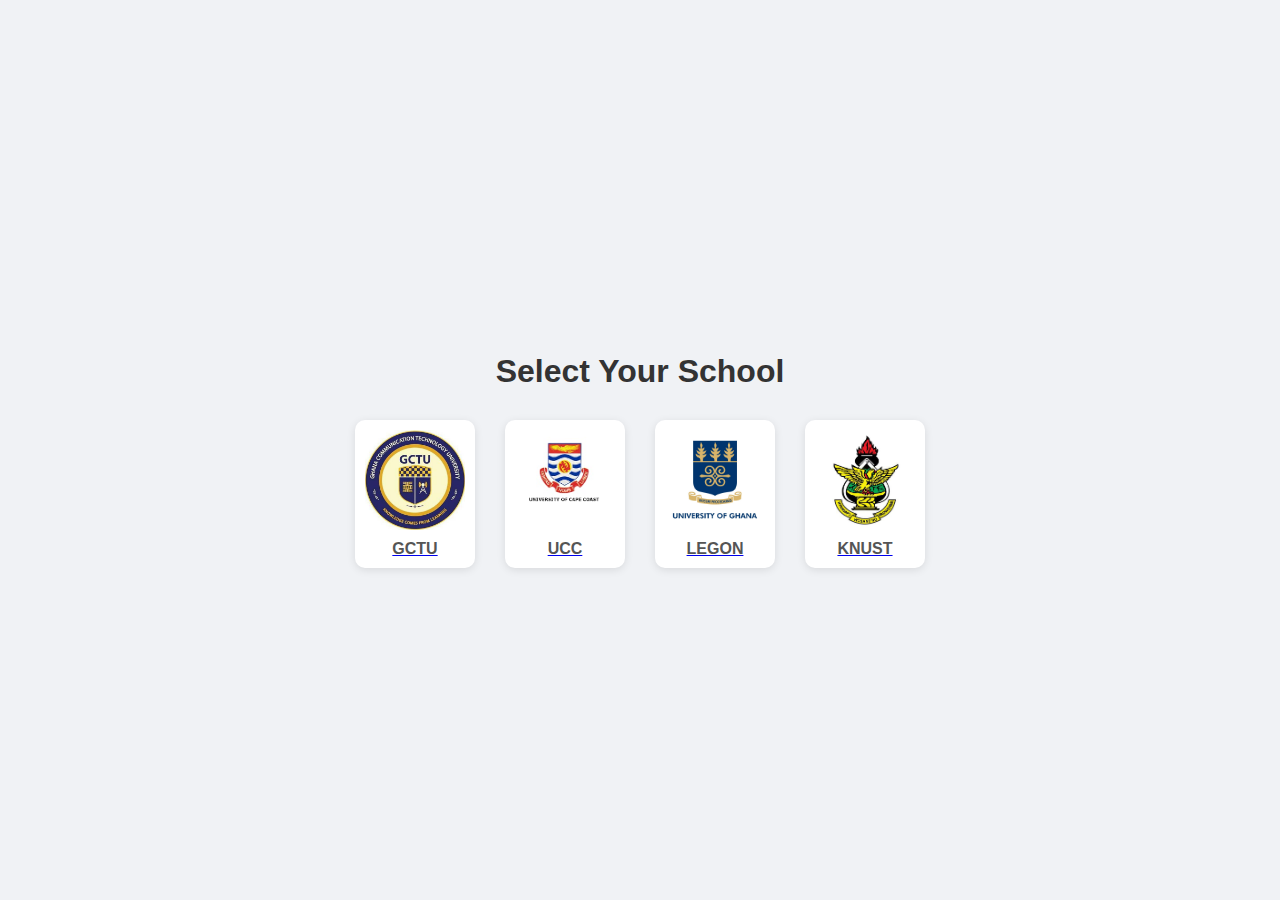
==== index.html @ 17c39619 "Add files via upload" ====
<!DOCTYPE html>
<html lang="en">
<head>
  <meta charset="UTF-8">
  <meta name="viewport" content="width=device-width, initial-scale=1.0">
  <title>Select Your School - GPA/CGPA Calculator</title>
  <style>
    body {
      font-family: Arial, sans-serif;
      background: #f0f2f5;
      display: flex;
      flex-direction: column;
      align-items: center;
      justify-content: center;
      height: 100vh;
      margin: 0;
    }

    h1 {
      margin-bottom: 30px;
      color: #333;
    }

    .school-logos {
      display: flex;
      gap: 30px;
      flex-wrap: wrap;
      justify-content: center;
    }

    .school-logo {
      display: flex;
      flex-direction: column;
      align-items: center;
      cursor: pointer;
      transition: transform 0.3s ease, box-shadow 0.3s ease;
      border-radius: 10px;
      padding: 10px;
      background: white;
      box-shadow: 0 2px 8px rgba(0, 0, 0, 0.1);
    }

    .school-logo:hover {
      transform: scale(1.05);
      box-shadow: 0 4px 15px rgba(0, 0, 0, 0.2);
    }

    .school-logo img {
      width: 100px;
      height: 100px;
      object-fit: contain;
      margin-bottom: 10px;
    }

    .school-logo span {
      font-weight: bold;
      color: #555;
    }
  </style>
</head>
<body>
  <h1>Select Your School</h1>
  <div class="school-logos">
    <a class="school-logo" href="gctu.html">
      <img src="gctu logo.jpg" alt="GCTU Logo">
      <span>GCTU</span>
    </a>
    <a class="school-logo" href="ucc.html">
      <img src="ucc logo.jpg" alt="UCC Logo">
      <span>UCC</span>
    </a>
    <a class="school-logo" href="legon.html">
        <img src="legon logo.jpg" alt="legon Logo">
        <span>LEGON</span>
      </a>
      <a class="school-logo" href="knust.html">
        <img src="knust.jpg" alt="knust Logo">
        <span>KNUST</span>
      </a>
    <!-- Future school logos go here -->
  </div>
</body>
</html>
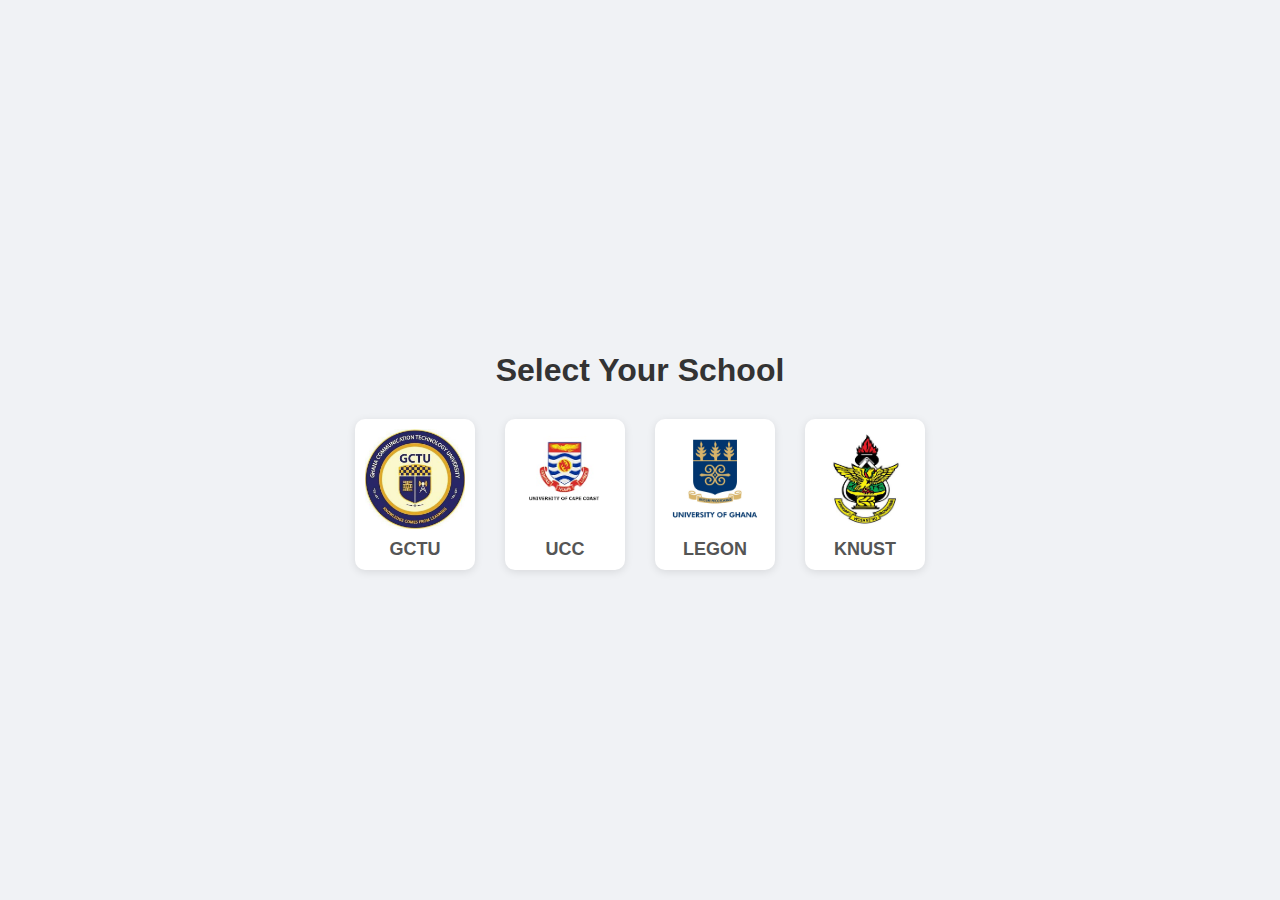
==== commit f408c339: "Update index.html" ====
--- a/index.html
+++ b/index.html
@@ -56,6 +56,37 @@
       font-weight: bold;
       color: #555;
     }
+    /* Remove underline and customize hover for school names */
+.school-logo {
+  text-decoration: none; /* Removes underline */
+  color: inherit; /* Keeps text color consistent */
+}
+
+/* Optional: style the text (school name) directly */
+.school-logo span {
+  font-weight: bold;
+  color: #555;
+  font-size: 18px;
+  transition: color 0.3s ease;
+}
+
+/* Optional: individual hover colors */
+.school-logo[href*="gctu"] span:hover {
+  color: #004aad; /* Deep blue for GCTU */
+}
+
+.school-logo[href*="ucc"] span:hover {
+  color: #c62828; /* UCC red */
+}
+
+.school-logo[href*="legon"] span:hover {
+  color: #00274d; /* Legon navy blue */
+}
+
+.school-logo[href*="knust"] span:hover {
+  color: #2e7d32; /* KNUST green */
+}
+
   </style>
 </head>
 <body>
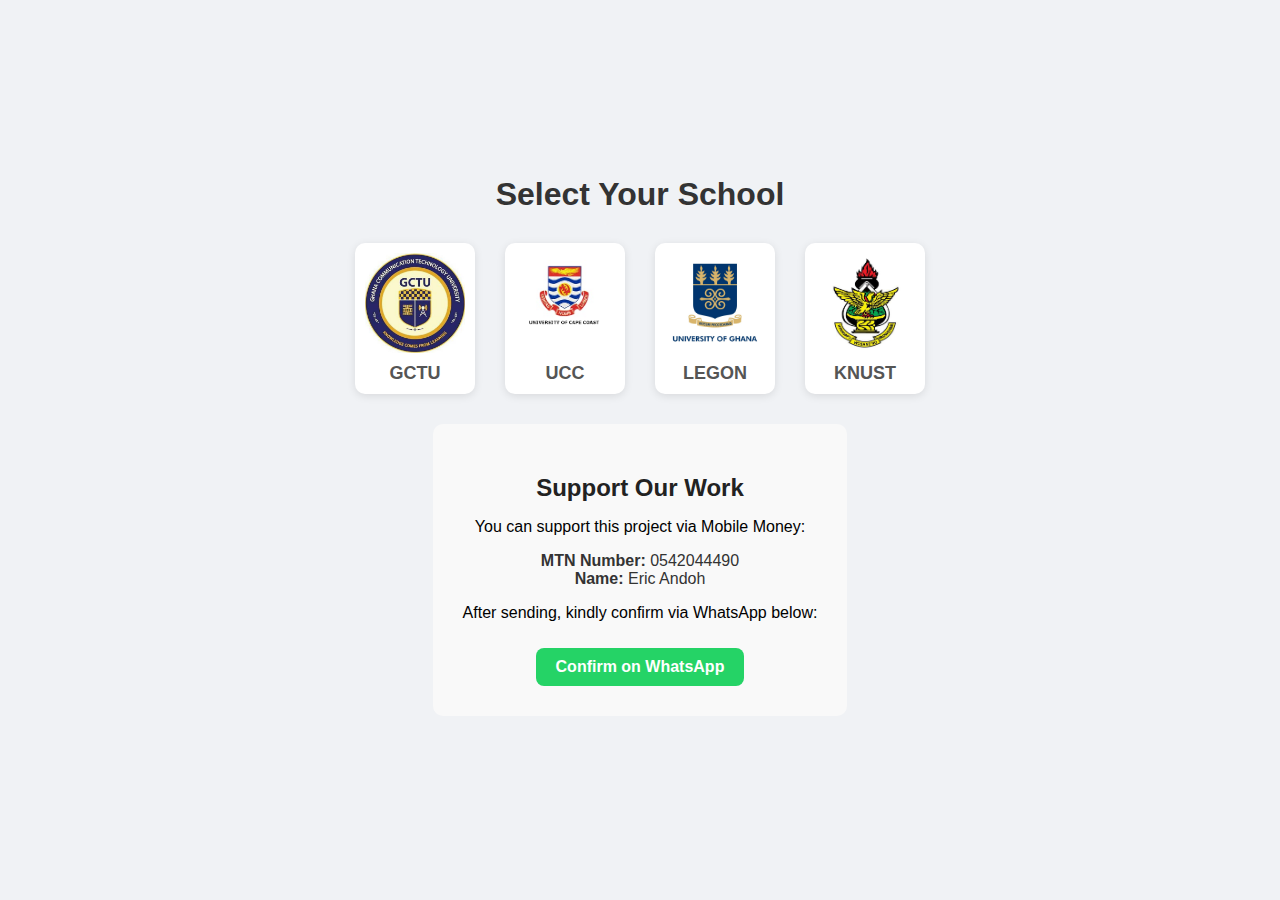
==== commit 011f59c7: "Update index.html" ====
--- a/index.html
+++ b/index.html
@@ -86,6 +86,42 @@
 .school-logo[href*="knust"] span:hover {
   color: #2e7d32; /* KNUST green */
 }
+.donate-section {
+  padding: 30px;
+  background-color: #f9f9f9;
+  border-radius: 10px;
+  text-align: center;
+  margin: 30px auto;
+  max-width: 400px;
+}
+
+.donate-section h2 {
+  color: #222;
+  margin-bottom: 15px;
+}
+
+.donate-section ul {
+  list-style: none;
+  padding: 0;
+  color: #333;
+}
+
+.whatsapp-button {
+  text-decoration: none;
+  background-color: #25D366;
+  color: white;
+  padding: 10px 20px;
+  border-radius: 8px;
+  font-weight: bold;
+  display: inline-block;
+  margin-top: 10px;
+  transition: background-color 0.3s ease;
+}
+
+.whatsapp-button:hover {
+  background-color: #128C7E;
+}
+
 
   </style>
 </head>
@@ -110,5 +146,18 @@
       </a>
     <!-- Future school logos go here -->
   </div>
+  <section class="donate-section">
+    <h2>Support Our Work</h2>
+    <p>You can support this project via Mobile Money:</p>
+    <ul>
+      <li><strong>MTN Number:</strong> 0542044490</li>
+      <li><strong>Name:</strong> Eric Andoh</li>
+    </ul>
+    <p>After sending, kindly confirm via WhatsApp below:</p>
+    <a href="https://wa.me/233542044490?text=Hi,%20I%20just%20sent%20my%20support%20via%20MoMo" class="whatsapp-button">
+      Confirm on WhatsApp
+    </a>
+  </section>
+  
 </body>
 </html>
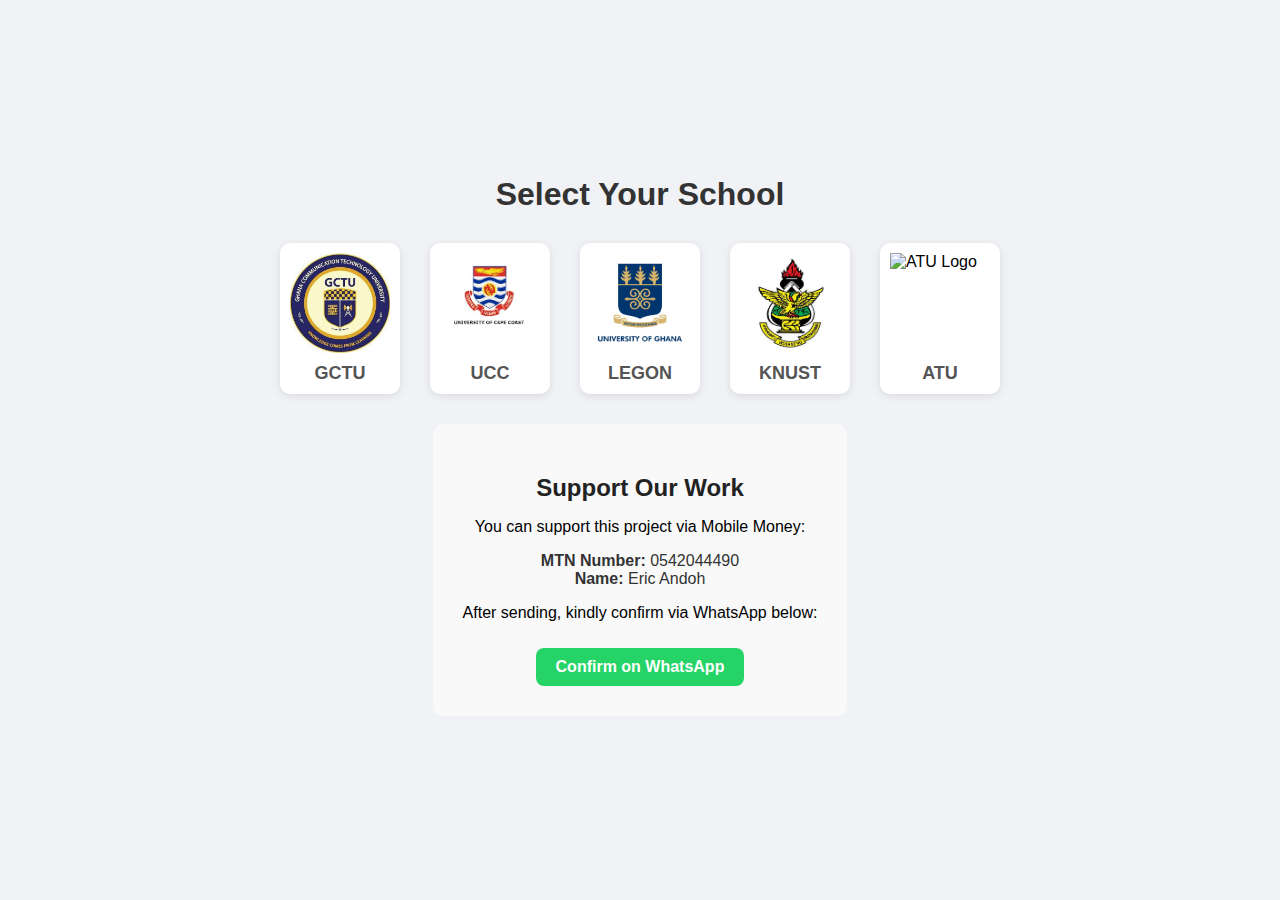
==== commit 01659d11: "Update index.html" ====
--- a/index.html
+++ b/index.html
@@ -144,6 +144,12 @@
         <img src="knust.jpg" alt="knust Logo">
         <span>KNUST</span>
       </a>
+      <div class="school-logo" onclick="comingSoon()">
+        <img src="atu logo.jpeg" alt="ATU Logo">
+        <span>ATU</span>
+      </div>
+      <script src="js/atu.js"></script>
+  
     <!-- Future school logos go here -->
   </div>
   <section class="donate-section">
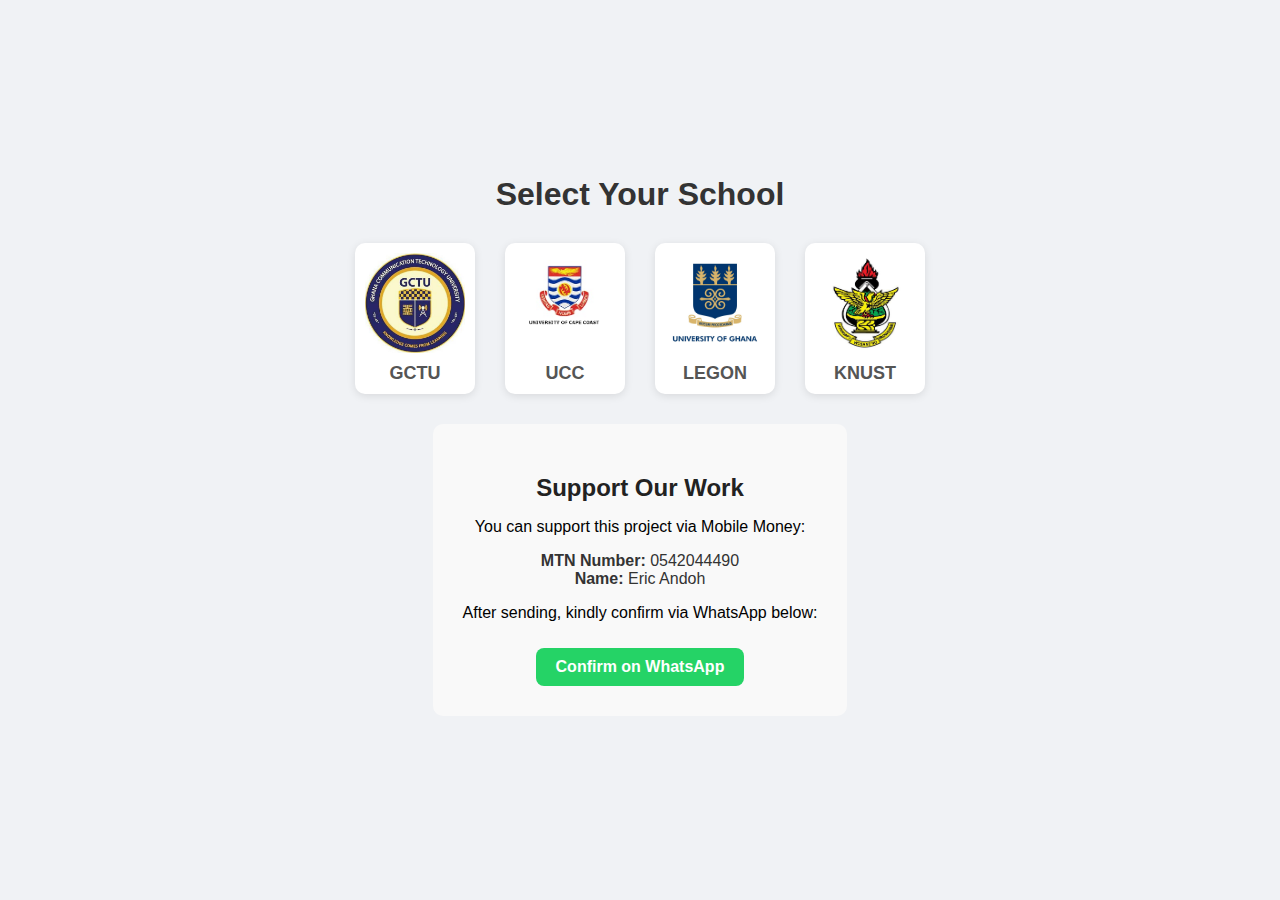
==== commit 0da0e209: "Update index.html" ====
--- a/index.html
+++ b/index.html
@@ -144,11 +144,6 @@
         <img src="knust.jpg" alt="knust Logo">
         <span>KNUST</span>
       </a>
-      <div class="school-logo" onclick="comingSoon()">
-        <img src="atu logo.jpeg" alt="ATU Logo">
-        <span>ATU</span>
-      </div>
-      <script src="js/atu.js"></script>
   
     <!-- Future school logos go here -->
   </div>
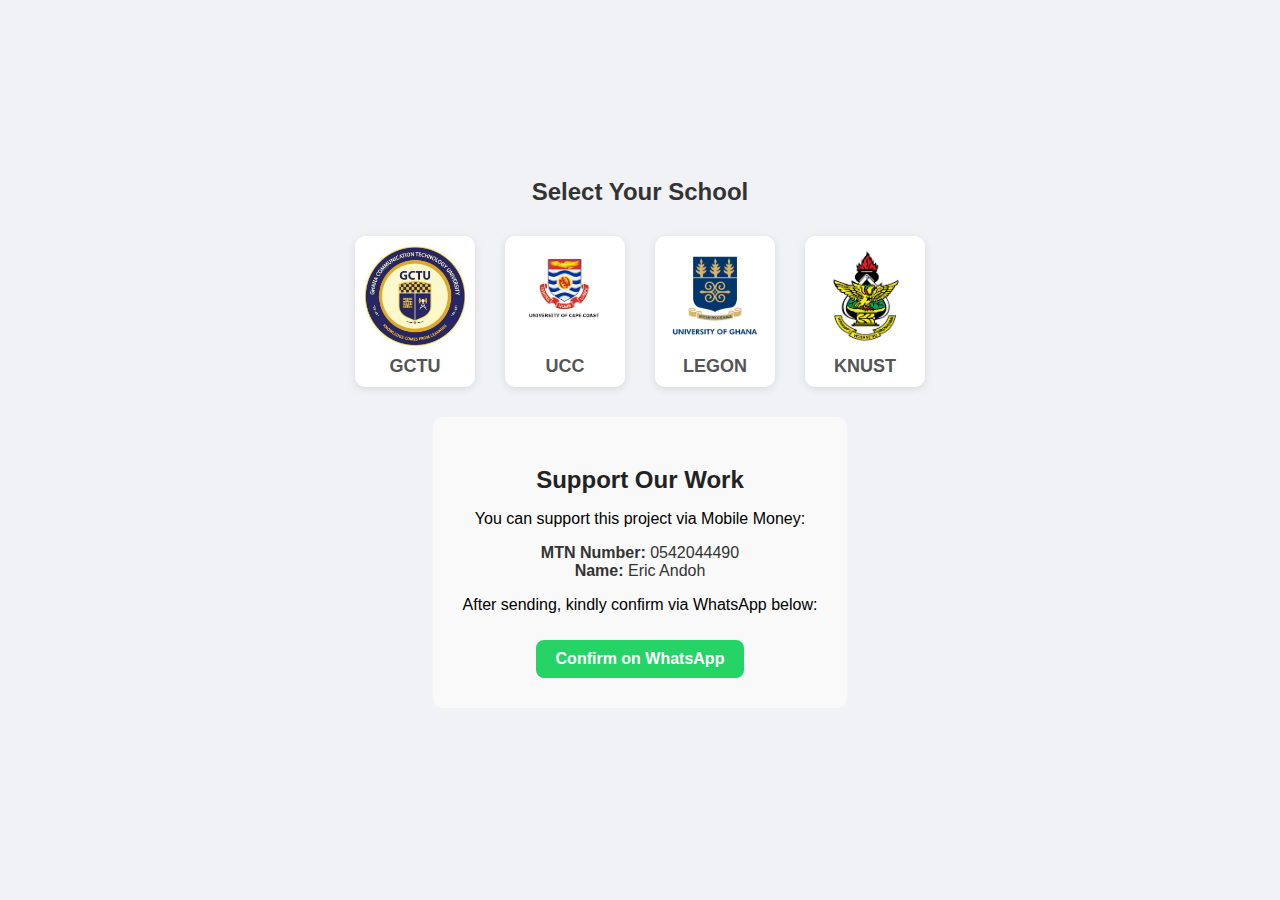
==== commit ff612574: "Update index.html" ====
--- a/index.html
+++ b/index.html
@@ -1,8 +1,8 @@
 <!DOCTYPE html>
 <html lang="en">
 <head>
-  <meta charset="UTF-8">
-  <meta name="viewport" content="width=device-width, initial-scale=1.0">
+  <meta charset="UTF-8" />
+  <meta name="viewport" content="width=device-width, initial-scale=1.0"/>
   <title>Select Your School - GPA/CGPA Calculator</title>
   <style>
     body {
@@ -12,13 +12,17 @@
       flex-direction: column;
       align-items: center;
       justify-content: center;
-      height: 100vh;
+      min-height: 100vh;
       margin: 0;
+      padding: 20px;
+      box-sizing: border-box;
+      text-align: center;
     }
 
     h1 {
       margin-bottom: 30px;
       color: #333;
+      font-size: 24px;
     }
 
     .school-logos {
@@ -38,6 +42,8 @@
       padding: 10px;
       background: white;
       box-shadow: 0 2px 8px rgba(0, 0, 0, 0.1);
+      text-decoration: none;
+      color: inherit;
     }
 
     .school-logo:hover {
@@ -55,98 +61,105 @@
     .school-logo span {
       font-weight: bold;
       color: #555;
+      font-size: 18px;
+      transition: color 0.3s ease;
     }
-    /* Remove underline and customize hover for school names */
-.school-logo {
-  text-decoration: none; /* Removes underline */
-  color: inherit; /* Keeps text color consistent */
-}
 
-/* Optional: style the text (school name) directly */
-.school-logo span {
-  font-weight: bold;
-  color: #555;
-  font-size: 18px;
-  transition: color 0.3s ease;
-}
+    .school-logo[href*="gctu"] span:hover {
+      color: #004aad;
+    }
 
-/* Optional: individual hover colors */
-.school-logo[href*="gctu"] span:hover {
-  color: #004aad; /* Deep blue for GCTU */
-}
+    .school-logo[href*="ucc"] span:hover {
+      color: #c62828;
+    }
 
-.school-logo[href*="ucc"] span:hover {
-  color: #c62828; /* UCC red */
-}
+    .school-logo[href*="legon"] span:hover {
+      color: #00274d;
+    }
 
-.school-logo[href*="legon"] span:hover {
-  color: #00274d; /* Legon navy blue */
-}
+    .school-logo[href*="knust"] span:hover {
+      color: #2e7d32;
+    }
 
-.school-logo[href*="knust"] span:hover {
-  color: #2e7d32; /* KNUST green */
-}
-.donate-section {
-  padding: 30px;
-  background-color: #f9f9f9;
-  border-radius: 10px;
-  text-align: center;
-  margin: 30px auto;
-  max-width: 400px;
-}
+    .donate-section {
+      padding: 30px;
+      background-color: #f9f9f9;
+      border-radius: 10px;
+      text-align: center;
+      margin: 30px auto;
+      max-width: 400px;
+    }
 
-.donate-section h2 {
-  color: #222;
-  margin-bottom: 15px;
-}
+    .donate-section h2 {
+      color: #222;
+      margin-bottom: 15px;
+    }
 
-.donate-section ul {
-  list-style: none;
-  padding: 0;
-  color: #333;
-}
+    .donate-section ul {
+      list-style: none;
+      padding: 0;
+      color: #333;
+    }
 
-.whatsapp-button {
-  text-decoration: none;
-  background-color: #25D366;
-  color: white;
-  padding: 10px 20px;
-  border-radius: 8px;
-  font-weight: bold;
-  display: inline-block;
-  margin-top: 10px;
-  transition: background-color 0.3s ease;
-}
+    .whatsapp-button {
+      text-decoration: none;
+      background-color: #25D366;
+      color: white;
+      padding: 10px 20px;
+      border-radius: 8px;
+      font-weight: bold;
+      display: inline-block;
+      margin-top: 10px;
+      transition: background-color 0.3s ease;
+    }
 
-.whatsapp-button:hover {
-  background-color: #128C7E;
-}
+    .whatsapp-button:hover {
+      background-color: #128C7E;
+    }
 
+    /* Mobile responsiveness */
+    @media (max-width: 600px) {
+      .school-logo img {
+        width: 80px;
+        height: 80px;
+      }
 
+      .school-logo span {
+        font-size: 16px;
+      }
+
+      .donate-section {
+        width: 100%;
+        padding: 20px;
+      }
+
+      h1 {
+        font-size: 20px;
+      }
+    }
   </style>
 </head>
 <body>
   <h1>Select Your School</h1>
   <div class="school-logos">
     <a class="school-logo" href="gctu.html">
-      <img src="gctu logo.jpg" alt="GCTU Logo">
+      <img src="gctu logo.jpg" alt="GCTU Logo" />
       <span>GCTU</span>
     </a>
     <a class="school-logo" href="ucc.html">
-      <img src="ucc logo.jpg" alt="UCC Logo">
+      <img src="ucc logo.jpg" alt="UCC Logo" />
       <span>UCC</span>
     </a>
     <a class="school-logo" href="legon.html">
-        <img src="legon logo.jpg" alt="legon Logo">
-        <span>LEGON</span>
-      </a>
-      <a class="school-logo" href="knust.html">
-        <img src="knust.jpg" alt="knust Logo">
-        <span>KNUST</span>
-      </a>
-  
-    <!-- Future school logos go here -->
+      <img src="legon logo.jpg" alt="Legon Logo" />
+      <span>LEGON</span>
+    </a>
+    <a class="school-logo" href="knust.html">
+      <img src="knust.jpg" alt="KNUST Logo" />
+      <span>KNUST</span>
+    </a>
   </div>
+
   <section class="donate-section">
     <h2>Support Our Work</h2>
     <p>You can support this project via Mobile Money:</p>
@@ -159,6 +172,5 @@
       Confirm on WhatsApp
     </a>
   </section>
-  
 </body>
 </html>
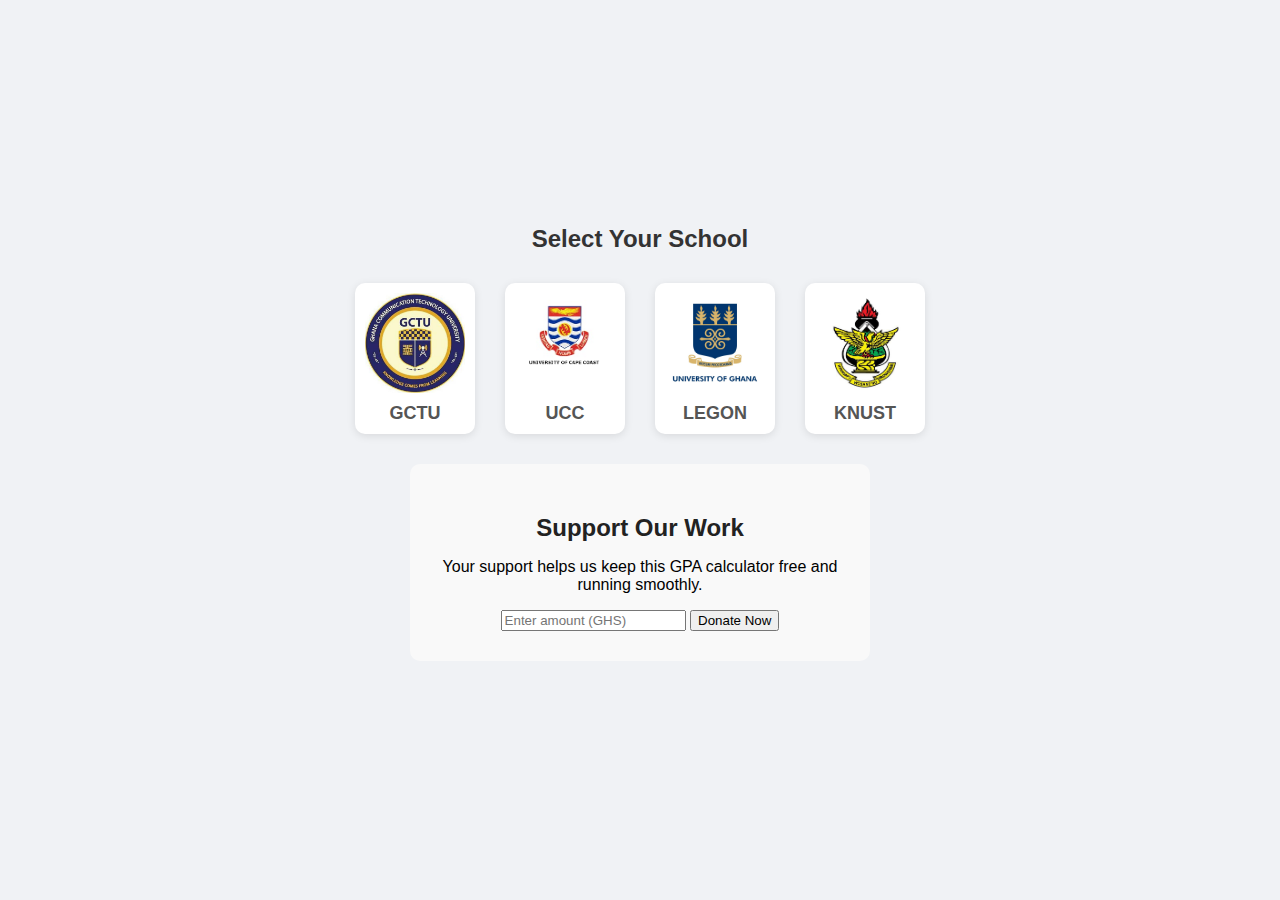
==== commit 893bd679: "Update index.html" ====
--- a/index.html
+++ b/index.html
@@ -162,15 +162,41 @@
 
   <section class="donate-section">
     <h2>Support Our Work</h2>
-    <p>You can support this project via Mobile Money:</p>
-    <ul>
-      <li><strong>MTN Number:</strong> 0542044490</li>
-      <li><strong>Name:</strong> Eric Andoh</li>
-    </ul>
-    <p>After sending, kindly confirm via WhatsApp below:</p>
-    <a href="https://wa.me/233542044490?text=Hi,%20I%20just%20sent%20my%20support%20via%20MoMo" class="whatsapp-button">
-      Confirm on WhatsApp
-    </a>
+    <p>Your support helps us keep this GPA calculator free and running smoothly.</p>
+    <input type="number" id="amount" placeholder="Enter amount (GHS)">
+    <button onclick="payWithPaystack()">Donate Now</button>
   </section>
+  
+  <script src="https://js.paystack.co/v1/inline.js"></script>
+  <script>
+    function payWithPaystack() {
+      let amount = document.getElementById("amount").value;
+  
+      if (!amount || isNaN(amount) || amount <= 0) {
+        alert("Please enter a valid donation amount.");
+        return;
+      }
+  
+      // Generate a random dummy email (Paystack needs an email)
+      let dummyEmail = `user${Date.now()}@example.com`;
+  
+      var handler = PaystackPop.setup({
+        key: 'pk_live_a041630bf628bdf36bca3d2dcae2c309ce6216c1', // Replace with your real key
+        email: dummyEmail,
+        amount: amount * 100, // Convert to pesewas
+        currency: "GHS",
+        callback: function(response) {
+          alert("Thank you for your support!");
+        },
+        onClose: function() {
+          alert("Donation process cancelled.");
+        }
+      });
+      handler.openIframe();
+    }
+  </script>
+  
+  
+  
 </body>
 </html>
